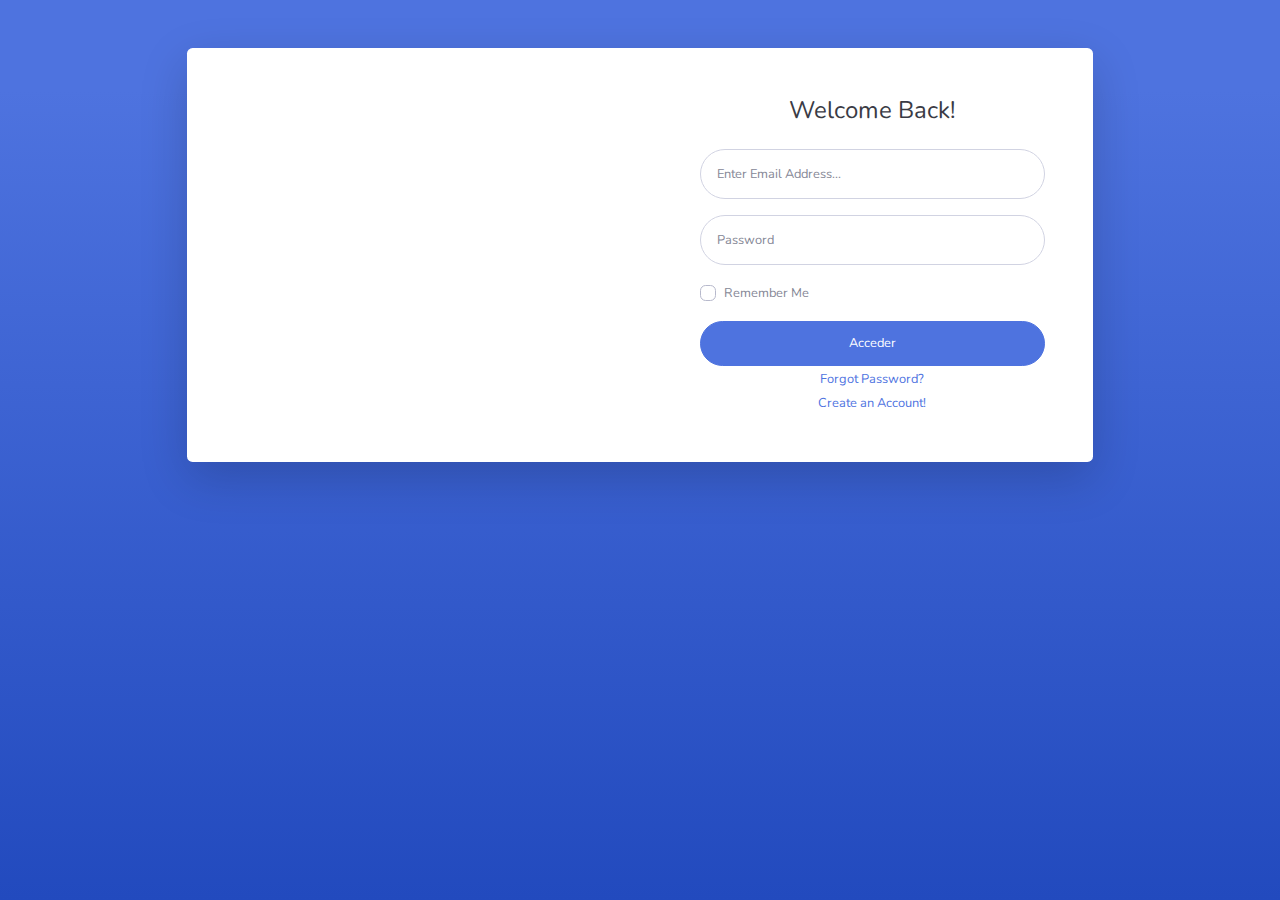
==== index.html @ 773b0317 "New structure" ====
<!DOCTYPE html>
<html lang="en">

<head>

  <meta charset="utf-8">
  <meta http-equiv="X-UA-Compatible" content="IE=edge">
  <meta name="viewport" content="width=device-width, initial-scale=1, shrink-to-fit=no">
  <meta name="description" content="">
  <meta name="author" content="">

  <title>SB Admin 2 - Login</title>

  <!-- Custom fonts for this template-->
  <link href="vendor/fontawesome-free/css/all.min.css" rel="stylesheet" type="text/css">
  <link href="https://fonts.googleapis.com/css?family=Nunito:200,200i,300,300i,400,400i,600,600i,700,700i,800,800i,900,900i" rel="stylesheet">

  <!-- Custom styles for this template-->
  <link href="css/sb-admin-2.min.css" rel="stylesheet">

</head>

<body class="bg-gradient-primary">

  <div class="container">

    <!-- Outer Row -->
    <div class="row justify-content-center">

      <div class="col-xl-10 col-lg-12 col-md-9">

        <div class="card o-hidden border-0 shadow-lg my-5">
          <div class="card-body p-0">
            <!-- Nested Row within Card Body -->
            <div class="row">
              <div class="col-lg-6 d-none d-lg-block bg-login-image"></div>
              <div class="col-lg-6">
                <div class="p-5">
                  <div class="text-center">
                    <h1 class="h4 text-gray-900 mb-4">Welcome Back!</h1>
                  </div>
                  <form class="user">
                    <div class="form-group">
                      <input type="email" class="form-control form-control-user" id="exampleInputEmail" aria-describedby="emailHelp" placeholder="Enter Email Address...">
                    </div>
                    <div class="form-group">
                      <input type="password" class="form-control form-control-user" id="exampleInputPassword" placeholder="Password">
                    </div>
                    <div class="form-group">
                      <div class="custom-control custom-checkbox small">
                        <input type="checkbox" class="custom-control-input" id="customCheck">
                        <label class="custom-control-label" for="customCheck">Remember Me</label>
                      </div>
                    </div>
                    <a href="privado/discos/index.html" class="btn btn-primary btn-user btn-block">
                      Acceder
                    </a>
                    <!-- FIN DE FORMULARIO -->
                  </form>
                  <div class="text-center">
                    <a class="small" href="forgot-password.html">Forgot Password?</a>
                  </div>
                  <div class="text-center">
                    <a class="small" href="register.html">Create an Account!</a>
                  </div>
                </div>
              </div>
            </div>
          </div>
        </div>

      </div>

    </div>

  </div>

  <!-- Bootstrap core JavaScript-->
  <script src="vendor/jquery/jquery.min.js"></script>
  <script src="vendor/bootstrap/js/bootstrap.bundle.min.js"></script>

  <!-- Core plugin JavaScript-->
  <script src="vendor/jquery-easing/jquery.easing.min.js"></script>

  <!-- Custom scripts for all pages-->
  <script src="js/sb-admin-2.min.js"></script>

</body>

</html>
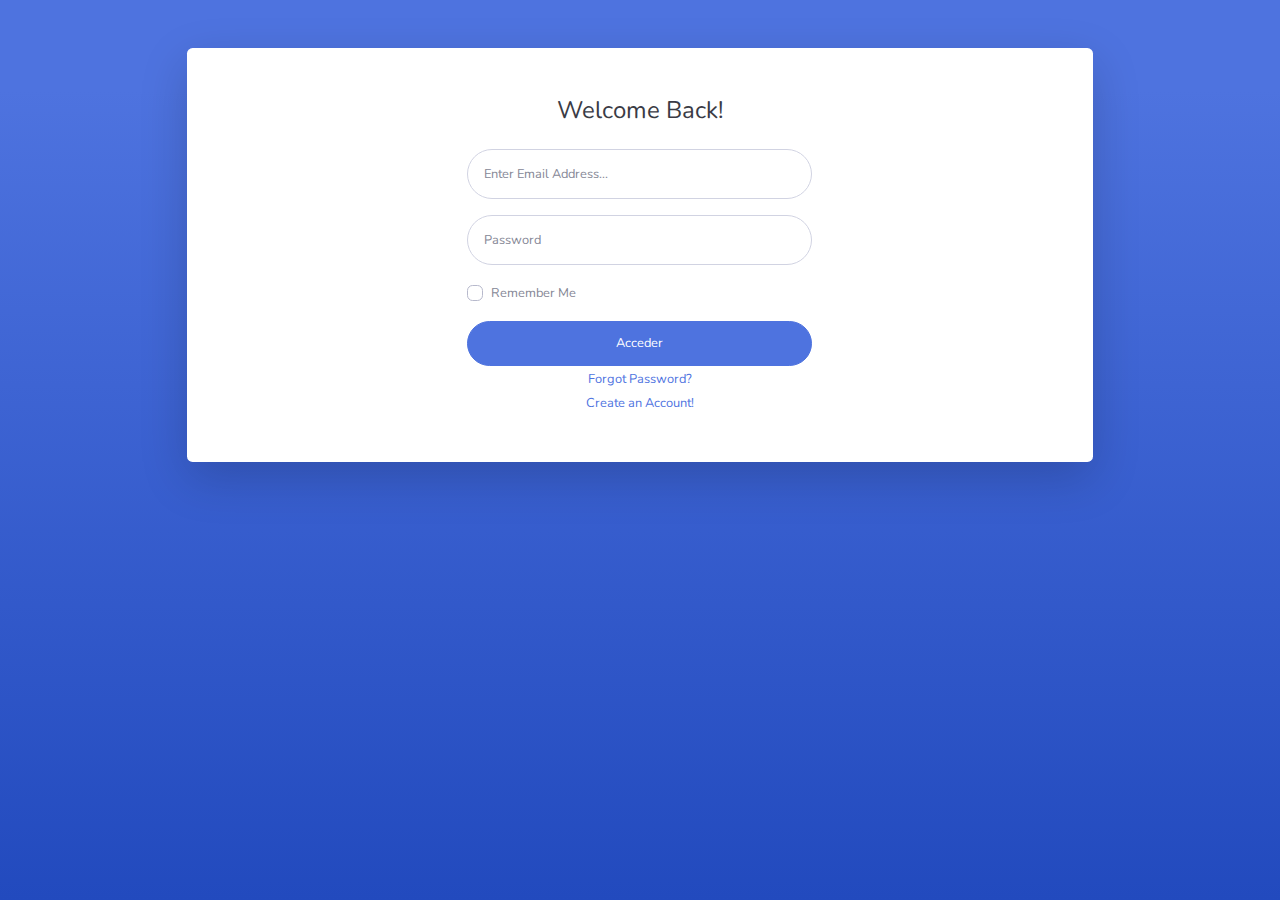
==== commit f6616771: "Table data introduced, style and structure general changes" ====
--- a/index.html
+++ b/index.html
@@ -7,13 +7,17 @@
   <meta http-equiv="X-UA-Compatible" content="IE=edge">
   <meta name="viewport" content="width=device-width, initial-scale=1, shrink-to-fit=no">
   <meta name="description" content="">
-  <meta name="author" content="">
+  <base href="/">
 
-  <title>SB Admin 2 - Login</title>
+  <link rel="shortcut icon" type="image/png" href="/img/favicon.png" />
+
+  <title>- Login</title>
 
   <!-- Custom fonts for this template-->
   <link href="vendor/fontawesome-free/css/all.min.css" rel="stylesheet" type="text/css">
-  <link href="https://fonts.googleapis.com/css?family=Nunito:200,200i,300,300i,400,400i,600,600i,700,700i,800,800i,900,900i" rel="stylesheet">
+  <link
+    href="https://fonts.googleapis.com/css?family=Nunito:200,200i,300,300i,400,400i,600,600i,700,700i,800,800i,900,900i"
+    rel="stylesheet">
 
   <!-- Custom styles for this template-->
   <link href="css/sb-admin-2.min.css" rel="stylesheet">
@@ -33,18 +37,19 @@
           <div class="card-body p-0">
             <!-- Nested Row within Card Body -->
             <div class="row">
-              <div class="col-lg-6 d-none d-lg-block bg-login-image"></div>
-              <div class="col-lg-6">
+              <div class="col-lg-6 offset-lg-3">
                 <div class="p-5">
                   <div class="text-center">
                     <h1 class="h4 text-gray-900 mb-4">Welcome Back!</h1>
                   </div>
                   <form class="user">
                     <div class="form-group">
-                      <input type="email" class="form-control form-control-user" id="exampleInputEmail" aria-describedby="emailHelp" placeholder="Enter Email Address...">
+                      <input type="email" class="form-control form-control-user" id="exampleInputEmail"
+                        aria-describedby="emailHelp" placeholder="Enter Email Address...">
                     </div>
                     <div class="form-group">
-                      <input type="password" class="form-control form-control-user" id="exampleInputPassword" placeholder="Password">
+                      <input type="password" class="form-control form-control-user" id="exampleInputPassword"
+                        placeholder="Password">
                     </div>
                     <div class="form-group">
                       <div class="custom-control custom-checkbox small">
@@ -87,4 +92,4 @@
 
 </body>
 
-</html>
+</html>